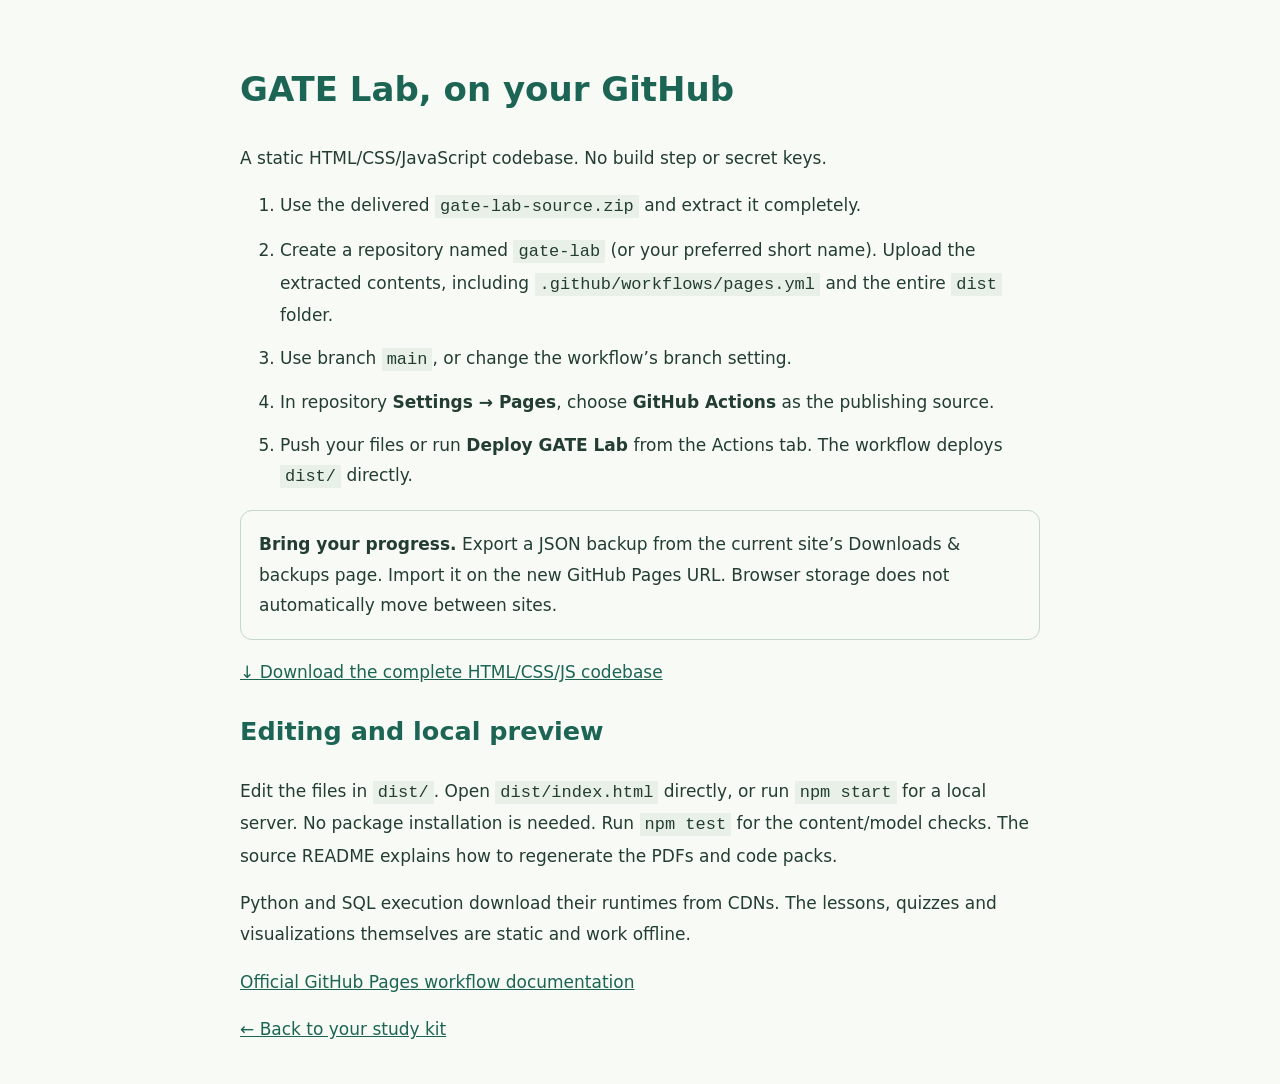
==== github-pages.html @ 7decb316 "Create standalone GATE DA study guide" ====
<!doctype html><html lang="en"><meta charset="utf-8"><meta name="viewport" content="width=device-width,initial-scale=1"><title>GATE Lab / GitHub Pages</title><style>body{max-width:800px;margin:auto;padding:36px;font:17px/1.8 system-ui;color:#233d32;background:#f8faf5}h1,h2,a{color:#1c6554}code{background:#e9f0e7;padding:2px 5px}aside{padding:18px;border:1px solid #c5d6cb;border-radius:12px}li{margin:12px 0}</style><h1>GATE Lab, on your GitHub</h1><p>A static HTML/CSS/JavaScript codebase. No build step or secret keys.</p><ol><li>Use the delivered <code>gate-lab-source.zip</code> and extract it completely.</li><li>Create a repository named <code>gate-lab</code> (or your preferred short name). Upload the extracted contents, including <code>.github/workflows/pages.yml</code> and the entire <code>dist</code> folder.</li><li>Use branch <code>main</code>, or change the workflow’s branch setting.</li><li>In repository <b>Settings → Pages</b>, choose <b>GitHub Actions</b> as the publishing source.</li><li>Push your files or run <b>Deploy GATE Lab</b> from the Actions tab. The workflow deploys <code>dist/</code> directly.</li></ol><aside><b>Bring your progress.</b> Export a JSON backup from the current site’s Downloads & backups page. Import it on the new GitHub Pages URL. Browser storage does not automatically move between sites.</aside><p><a href="gate-lab-source.zip" download>↓ Download the complete HTML/CSS/JS codebase</a></p><h2>Editing and local preview</h2><p>Edit the files in <code>dist/</code>. Open <code>dist/index.html</code> directly, or run <code>npm start</code> for a local server. No package installation is needed. Run <code>npm test</code> for the content/model checks. The source README explains how to regenerate the PDFs and code packs.</p><p>Python and SQL execution download their runtimes from CDNs. The lessons, quizzes and visualizations themselves are static and work offline.</p><p><a href="https://docs.github.com/en/pages/getting-started-with-github-pages/using-custom-workflows-with-github-pages">Official GitHub Pages workflow documentation</a></p><p><a href="index.html#downloads">← Back to your study kit</a></p></html>
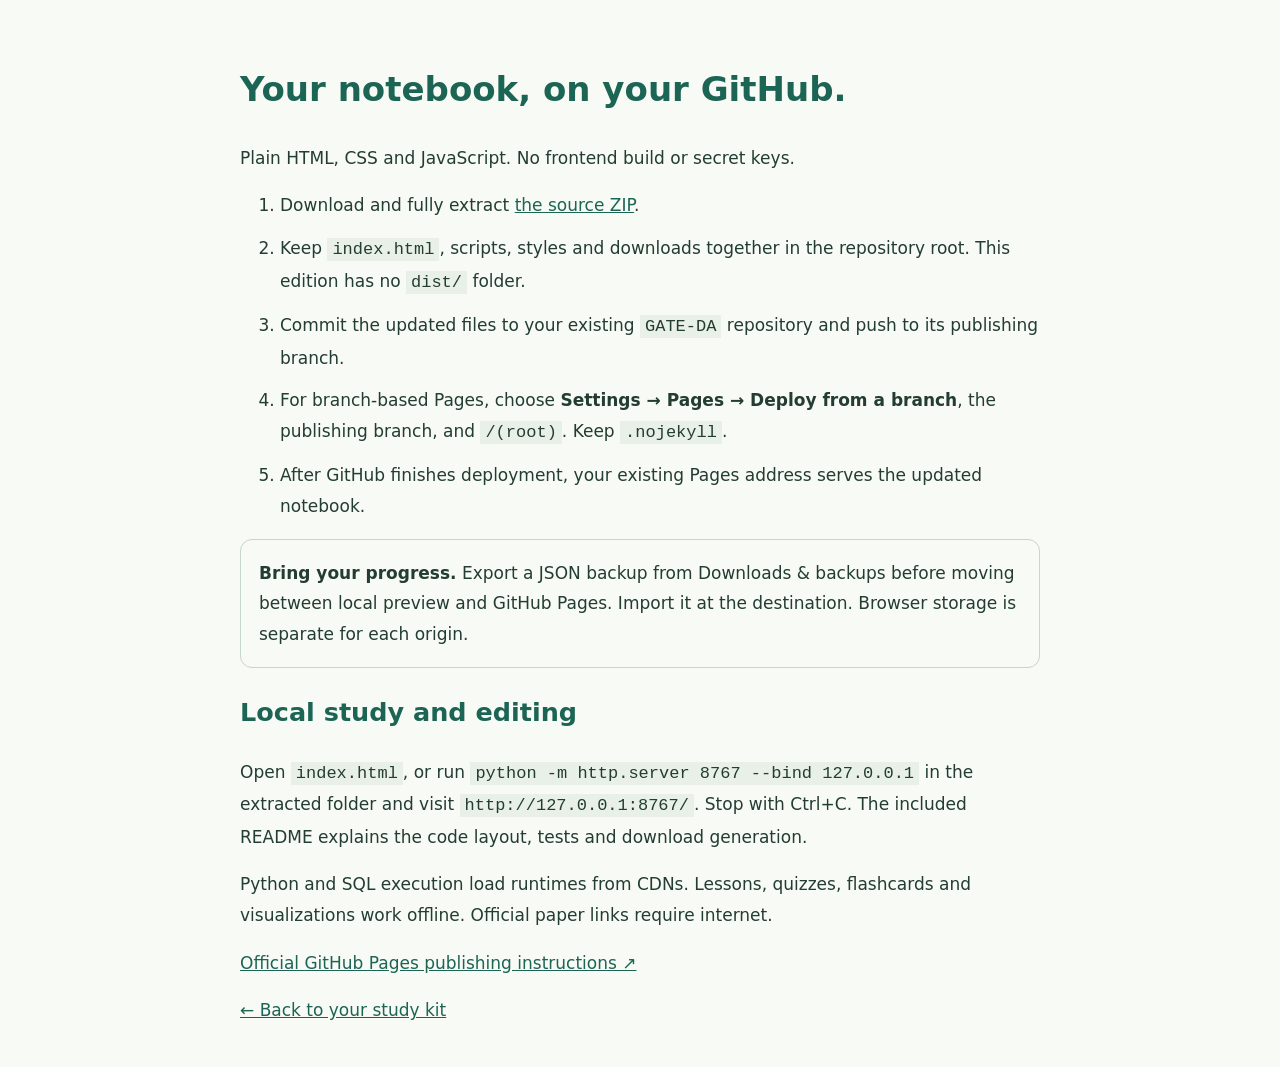
==== commit d9131045: "Linear Algebra" ====
--- a/github-pages.html
+++ b/github-pages.html
@@ -1 +1 @@
-<!doctype html><html lang="en"><meta charset="utf-8"><meta name="viewport" content="width=device-width,initial-scale=1"><title>GATE Lab / GitHub Pages</title><style>body{max-width:800px;margin:auto;padding:36px;font:17px/1.8 system-ui;color:#233d32;background:#f8faf5}h1,h2,a{color:#1c6554}code{background:#e9f0e7;padding:2px 5px}aside{padding:18px;border:1px solid #c5d6cb;border-radius:12px}li{margin:12px 0}</style><h1>GATE Lab, on your GitHub</h1><p>A static HTML/CSS/JavaScript codebase. No build step or secret keys.</p><ol><li>Use the delivered <code>gate-lab-source.zip</code> and extract it completely.</li><li>Create a repository named <code>gate-lab</code> (or your preferred short name). Upload the extracted contents, including <code>.github/workflows/pages.yml</code> and the entire <code>dist</code> folder.</li><li>Use branch <code>main</code>, or change the workflow’s branch setting.</li><li>In repository <b>Settings → Pages</b>, choose <b>GitHub Actions</b> as the publishing source.</li><li>Push your files or run <b>Deploy GATE Lab</b> from the Actions tab. The workflow deploys <code>dist/</code> directly.</li></ol><aside><b>Bring your progress.</b> Export a JSON backup from the current site’s Downloads & backups page. Import it on the new GitHub Pages URL. Browser storage does not automatically move between sites.</aside><p><a href="gate-lab-source.zip" download>↓ Download the complete HTML/CSS/JS codebase</a></p><h2>Editing and local preview</h2><p>Edit the files in <code>dist/</code>. Open <code>dist/index.html</code> directly, or run <code>npm start</code> for a local server. No package installation is needed. Run <code>npm test</code> for the content/model checks. The source README explains how to regenerate the PDFs and code packs.</p><p>Python and SQL execution download their runtimes from CDNs. The lessons, quizzes and visualizations themselves are static and work offline.</p><p><a href="https://docs.github.com/en/pages/getting-started-with-github-pages/using-custom-workflows-with-github-pages">Official GitHub Pages workflow documentation</a></p><p><a href="index.html#downloads">← Back to your study kit</a></p></html>
+<!doctype html><html lang="en"><meta charset="utf-8"><meta name="viewport" content="width=device-width,initial-scale=1"><title>GATE Lab · GitHub Pages</title><style>body{max-width:800px;margin:auto;padding:36px;font:17px/1.8 system-ui;color:#233d32;background:#f8faf5}h1,h2,a{color:#1c6554}code{background:#e9f0e7;padding:2px 5px}aside{padding:18px;border:1px solid #c5d6cb;border-radius:12px}li{margin:12px 0}</style><h1>Your notebook, on your GitHub.</h1><p>Plain HTML, CSS and JavaScript. No frontend build or secret keys.</p><ol><li>Download and fully extract <a href="gate-lab-source.zip" download>the source ZIP</a>.</li><li>Keep <code>index.html</code>, scripts, styles and downloads together in the repository root. This edition has no <code>dist/</code> folder.</li><li>Commit the updated files to your existing <code>GATE-DA</code> repository and push to its publishing branch.</li><li>For branch-based Pages, choose <b>Settings → Pages → Deploy from a branch</b>, the publishing branch, and <code>/(root)</code>. Keep <code>.nojekyll</code>.</li><li>After GitHub finishes deployment, your existing Pages address serves the updated notebook.</li></ol><aside><b>Bring your progress.</b> Export a JSON backup from Downloads & backups before moving between local preview and GitHub Pages. Import it at the destination. Browser storage is separate for each origin.</aside><h2>Local study and editing</h2><p>Open <code>index.html</code>, or run <code>python -m http.server 8767 --bind 127.0.0.1</code> in the extracted folder and visit <code>http://127.0.0.1:8767/</code>. Stop with Ctrl+C. The included README explains the code layout, tests and download generation.</p><p>Python and SQL execution load runtimes from CDNs. Lessons, quizzes, flashcards and visualizations work offline. Official paper links require internet.</p><p><a href="https://docs.github.com/en/pages/getting-started-with-github-pages/configuring-a-publishing-source-for-your-github-pages-site">Official GitHub Pages publishing instructions ↗</a></p><p><a href="index.html#downloads">← Back to your study kit</a></p></html>
